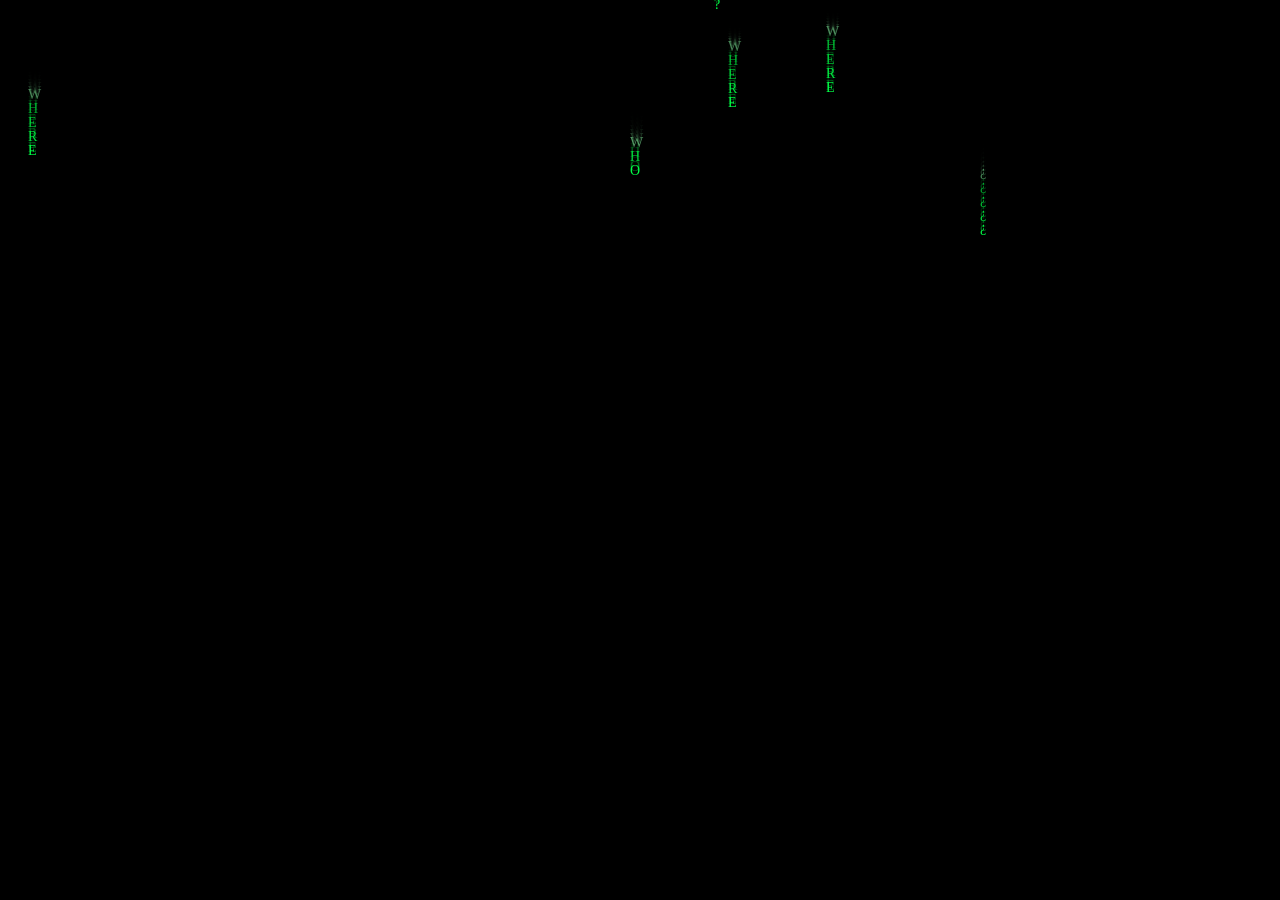
==== index.html @ 780e7a78 "test" ====
<!DOCTYPE html>
<html lang="en">
  <head>
    <meta charset="utf-8" />
    <meta name="viewport" content="width=device-width, initial-scale=1.0">

    <title>Sketch</title>

    <link rel="stylesheet" type="text/css" href="style.css">

    <script src="libraries/p5.min.js"></script>
    <script src="libraries/p5.sound.min.js"></script>
    <script src="libraries/quicksettings.js"></script>
    <script src="libraries/p5.gui.js"></script>
  </head>

  <body>
    <script src="sketch.js"></script>
  </body>
</html>
---- style.css ----
html, body {
  margin: 0;
  padding: 0;
}

canvas {
  display: block;
}
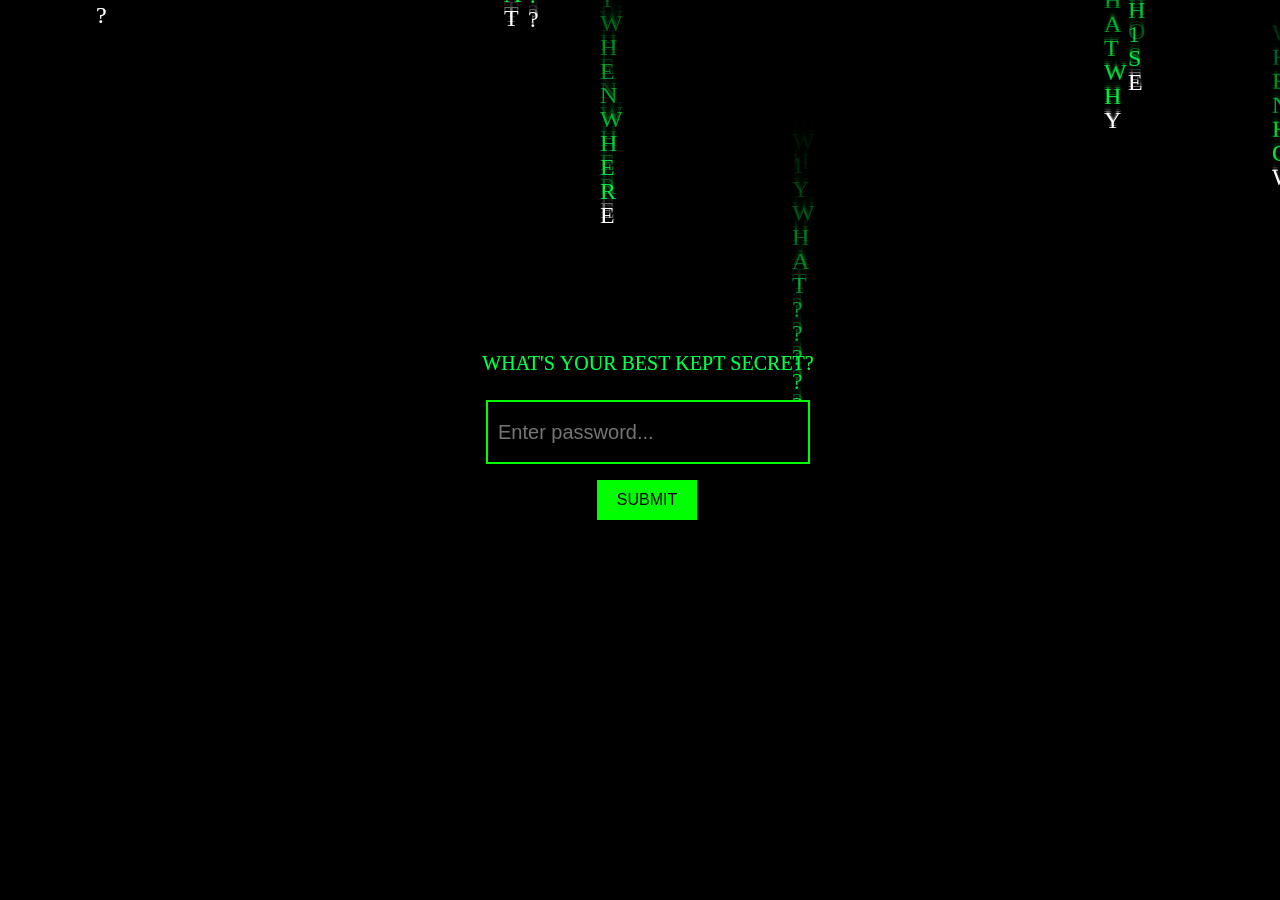
==== commit 0e58163e: "text realm moving text closer and eye" ====
--- a/index.html
+++ b/index.html
@@ -9,7 +9,6 @@
     <link rel="stylesheet" type="text/css" href="style.css">
 
     <script src="libraries/p5.min.js"></script>
-    <script src="libraries/p5.sound.min.js"></script>
     <script src="libraries/quicksettings.js"></script>
     <script src="libraries/p5.gui.js"></script>
   </head>
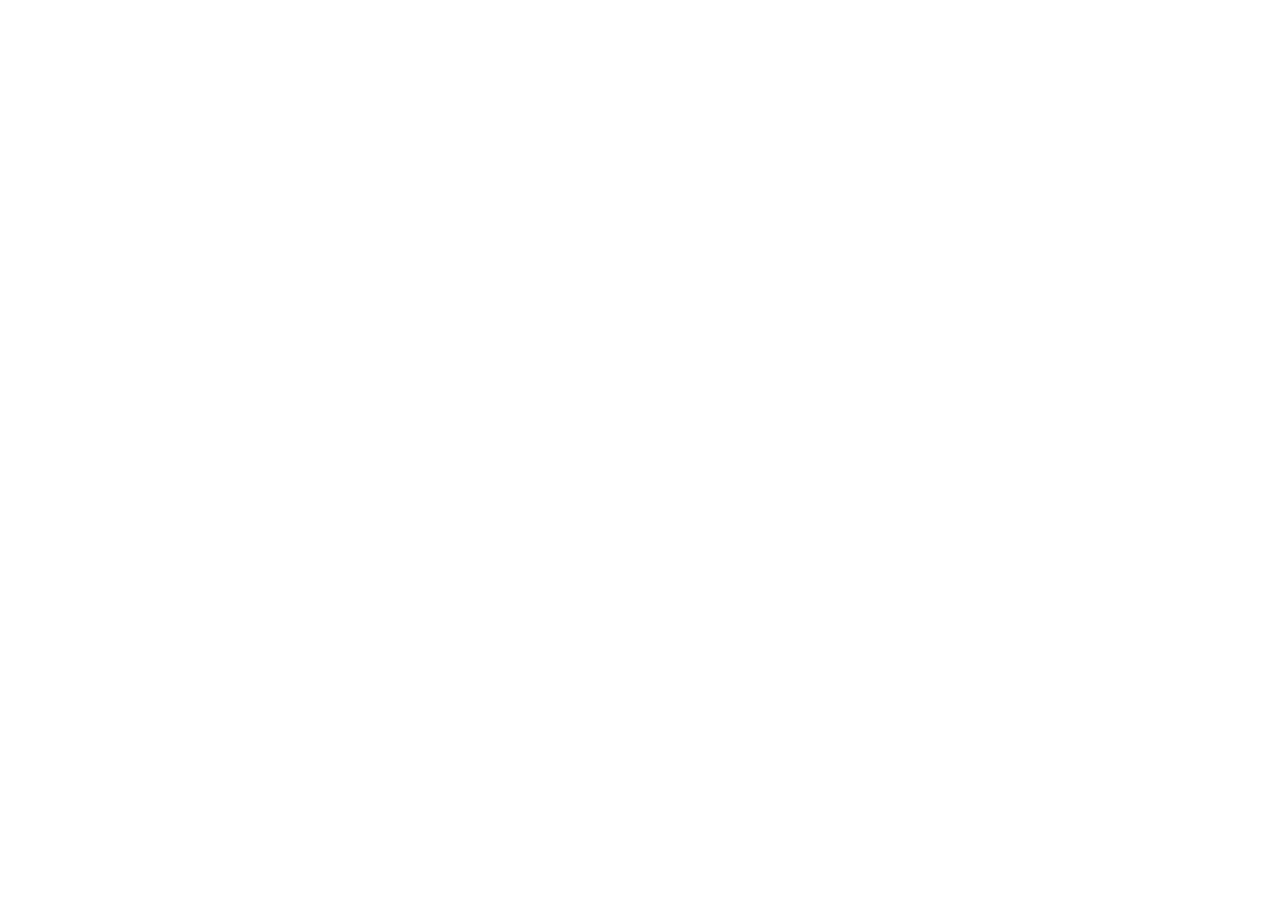
==== commit 0a5f7259: "renamed index files" ====
--- a/index.html
+++ b/index.html
@@ -1,19 +1,822 @@
 <!DOCTYPE html>
-<html lang="en">
-  <head>
-    <meta charset="utf-8" />
-    <meta name="viewport" content="width=device-width, initial-scale=1.0">
-
-    <title>Sketch</title>
-
-    <link rel="stylesheet" type="text/css" href="style.css">
-
-    <script src="libraries/p5.min.js"></script>
-    <script src="libraries/quicksettings.js"></script>
-    <script src="libraries/p5.gui.js"></script>
-  </head>
-
-  <body>
-    <script src="sketch.js"></script>
-  </body>
-</html>
+<html>
+<head>
+  <meta charset="utf-8">
+  <title>Figaroa - Scene 2: 3 Paths</title>
+  <meta name="description" content="VR Cyberspace Experience">
+  <script src="https://aframe.io/releases/1.4.0/aframe.min.js"></script>
+  <link rel="stylesheet" href="style-vr.css">
+</head>
+<body>
+
+  <a-scene background="color: #000000" scene-manager="currentScene: intro">
+
+    <!-- ============================================ -->
+    <!-- ASSETS -->
+    <!-- ============================================ -->
+    <a-assets>
+        <audio id="bg-music" src="assets/audio/cyber-background.mp3" preload="auto"></audio>
+      <a-asset-item id="cyber-eye" src="assets/cyber_eye.glb"></a-asset-item>
+    </a-assets>
+
+        <!-- Background Music -->
+        <a-entity id="background-music" 
+                sound="src: #bg-music; loop: true; volume: 0.3; autoplay: true"
+                position="0 0 0">
+        </a-entity>
+
+    <!-- ============================================ -->
+    <!-- CAMERA & PLAYER (shared across all scenes) -->
+    <!-- ============================================ -->
+    <a-entity id="player" position="0.0 -0.4 4.5">
+      <a-camera>
+        <a-cursor 
+          geometry="primitive: ring; radiusInner: 0.008; radiusOuter: 0.012"
+          material="color: #00FFFF; shader: flat"
+          scale="0.3 0.3 0.3"
+          raycaster="objects: .clickable; far: 6000; direction: 0 0 -1; interval: 50"
+          position="0 0 -0.1"
+          fuse="false">
+        </a-cursor>
+      </a-camera>
+      
+      <a-entity 
+        id="leftHand" 
+        hand-controls="hand: left; handModelStyle: lowPoly; color: #00FFFF"
+        position="-0.3 0 -0.5"
+        ribbon-trail="color: #00ffff; maxPoints: 60; fadeTime: 2000; width: 0.04"
+        ghost-silhouette="color: #00ffff; interval: 400">
+      </a-entity>
+
+      <a-entity 
+        id="rightHand" 
+        hand-controls="hand: right; handModelStyle: lowPoly; color: #00FFFF"
+        position="0.3 0 -0.5"
+        ribbon-trail="color: #ff00ff; maxPoints: 60; fadeTime: 2000; width: 0.04"
+        ghost-silhouette="color: #ff00ff; interval: 400">
+      </a-entity>
+    </a-entity>
+
+    <!-- ============================================ -->
+    <!-- INTRO SCENE - Portal Selection -->
+    <!-- ============================================ -->
+    <a-entity id="intro-scene">
+      
+      <!-- LIGHTING -->
+      <a-entity light="type: ambient; color: #222; intensity: 0.4"></a-entity>
+      <a-entity light="type: point; color: #FF0000; intensity: 2; distance: 20" position="-4 2 -10"></a-entity>
+      <a-entity light="type: point; color: #00FF00; intensity: 2; distance: 20" position="0 2 -10"></a-entity>
+      <a-entity light="type: point; color: #0000FF; intensity: 2; distance: 20" position="4 2 -10"></a-entity>
+
+      <!-- LEFT PATHWAY - TEXT (NEON RED) -->
+      <a-entity id="pathwayText" class="pathway" position="-3.5 0 0">
+        
+        <a-entity id="circlesLeft" position="0 1.6 -8">
+          <a-ring position="0 0 0" radius-inner="1.5" radius-outer="1.6" color="#FF0000" opacity="0.3" material="shader: flat"></a-ring>
+          <a-ring position="0 0 -3" radius-inner="1.5" radius-outer="1.6" color="#FF0000" opacity="0.2" material="shader: flat"></a-ring>
+          <a-ring position="0 0 -6" radius-inner="1.5" radius-outer="1.6" color="#FF0000" opacity="0.15" material="shader: flat"></a-ring>
+          <a-ring position="0 0 -9" radius-inner="1.5" radius-outer="1.6" color="#FF0000" opacity="0.1" material="shader: flat"></a-ring>
+        </a-entity>
+        
+        <a-box position="-0.6 0.01 -10" width="0.03" height="0.03" depth="20" material="color: #880000; shader: flat"></a-box>
+        <a-box position="-0.3 0.01 -10" width="0.03" height="0.03" depth="20" material="color: #CC0000; shader: flat"></a-box>
+        <a-box position="0 0.01 -10" width="0.03" height="0.03" depth="20" material="color: #FF0000; shader: flat"></a-box>
+        <a-box position="0.3 0.01 -10" width="0.03" height="0.03" depth="20" material="color: #CC0000; shader: flat"></a-box>
+        <a-box position="0.6 0.01 -10" width="0.03" height="0.03" depth="20" material="color: #880000; shader: flat"></a-box>
+        
+        <a-entity id="gridMarkersR">
+          <a-sphere position="0 0.05 -5" radius="0.05" color="#FF0000" opacity="0.6"></a-sphere>
+          <a-sphere position="0 0.05 -10" radius="0.05" color="#FF0000" opacity="0.6"></a-sphere>
+          <a-sphere position="0 0.05 -15" radius="0.05" color="#FF0000" opacity="0.6"></a-sphere>
+        </a-entity>
+        
+        <a-text 
+          value="TEXT" 
+          position="0 1.5 0" 
+          align="center" 
+          color="#FF0000" 
+          width="4" 
+          shader="flat"
+          animation="property: position; to: 0 1.8 0; dir: alternate; loop: true; dur: 2000; easing: easeInOutSine">
+        </a-text>
+        
+        <a-entity position="0 0.8 -0.3" portal-button="target: text">
+          <a-box 
+            width="2" 
+            height="0.6" 
+            depth="0.1" 
+            class="clickable"
+            material="color: #000000; opacity: 0.5; transparent: true; side: double">
+          </a-box>
+          <a-text 
+            value="[ ENTER ]" 
+            align="center" 
+            position="0 0 0.06"
+            color="#FF0000" 
+            width="3" 
+            shader="flat"
+            animation="property: opacity; from: 0.5; to: 1; dir: alternate; loop: true; dur: 1000">
+          </a-text>
+        </a-entity>
+
+      </a-entity>
+
+      <!-- CENTER PATHWAY - AUDIO (NEON GREEN) -->
+      <a-entity id="pathwayAudio" class="pathway" position="0 0 0">
+        
+        <a-entity id="circlesCenter" position="0 1.6 -8">
+          <a-ring position="0 0 0" radius-inner="1.5" radius-outer="1.6" color="#00FF00" opacity="0.3" material="shader: flat"></a-ring>
+          <a-ring position="0 0 -3" radius-inner="1.5" radius-outer="1.6" color="#00FF00" opacity="0.2" material="shader: flat"></a-ring>
+          <a-ring position="0 0 -6" radius-inner="1.5" radius-outer="1.6" color="#00FF00" opacity="0.15" material="shader: flat"></a-ring>
+          <a-ring position="0 0 -9" radius-inner="1.5" radius-outer="1.6" color="#00FF00" opacity="0.1" material="shader: flat"></a-ring>
+        </a-entity>
+        
+        <a-box position="-0.6 0.01 -10" width="0.03" height="0.03" depth="20" material="color: #008800; shader: flat"></a-box>
+        <a-box position="-0.3 0.01 -10" width="0.03" height="0.03" depth="20" material="color: #00CC00; shader: flat"></a-box>
+        <a-box position="0 0.01 -10" width="0.03" height="0.03" depth="20" material="color: #00FF00; shader: flat"></a-box>
+        <a-box position="0.3 0.01 -10" width="0.03" height="0.03" depth="20" material="color: #00CC00; shader: flat"></a-box>
+        <a-box position="0.6 0.01 -10" width="0.03" height="0.03" depth="20" material="color: #008800; shader: flat"></a-box>
+        
+        <a-entity id="gridMarkersG">
+          <a-sphere position="0 0.05 -5" radius="0.05" color="#00FF00" opacity="0.6"></a-sphere>
+          <a-sphere position="0 0.05 -10" radius="0.05" color="#00FF00" opacity="0.6"></a-sphere>
+          <a-sphere position="0 0.05 -15" radius="0.05" color="#00FF00" opacity="0.6"></a-sphere>
+        </a-entity>
+        
+        <a-text 
+          value="AUDIO" 
+          position="0 1.5 0" 
+          align="center" 
+          color="#00FF00" 
+          width="4" 
+          shader="flat"
+          animation="property: position; to: 0 1.8 0; dir: alternate; loop: true; dur: 2000; easing: easeInOutSine; delay: 500">
+        </a-text>
+        
+        <a-entity position="0 0.8 -0.3" portal-button="target: audio">
+          <a-box 
+            width="2" 
+            height="0.6" 
+            depth="0.1" 
+            class="clickable"
+            material="color: #000000; opacity: 0.5; transparent: true; side: double">
+          </a-box>
+          <a-text 
+            value="[ ENTER ]" 
+            align="center" 
+            position="0 0 0.06"
+            color="#00FF00" 
+            width="3" 
+            shader="flat"
+            animation="property: opacity; from: 0.5; to: 1; dir: alternate; loop: true; dur: 1000">
+          </a-text>
+        </a-entity>
+
+      </a-entity>
+
+      <!-- RIGHT PATHWAY - MOVEMENT (NEON BLUE) -->
+      <a-entity id="pathwayMovement" class="pathway" position="3.5 0 0">
+        
+        <a-entity id="circlesRight" position="0 1.6 -8">
+          <a-ring position="0 0 0" radius-inner="1.5" radius-outer="1.6" color="#0000FF" opacity="0.3" material="shader: flat"></a-ring>
+          <a-ring position="0 0 -3" radius-inner="1.5" radius-outer="1.6" color="#0000FF" opacity="0.2" material="shader: flat"></a-ring>
+          <a-ring position="0 0 -6" radius-inner="1.5" radius-outer="1.6" color="#0000FF" opacity="0.15" material="shader: flat"></a-ring>
+          <a-ring position="0 0 -9" radius-inner="1.5" radius-outer="1.6" color="#0000FF" opacity="0.1" material="shader: flat"></a-ring>
+        </a-entity>
+        
+        <a-box position="-0.6 0.01 -10" width="0.03" height="0.03" depth="20" material="color: #000088; shader: flat"></a-box>
+        <a-box position="-0.3 0.01 -10" width="0.03" height="0.03" depth="20" material="color: #0000CC; shader: flat"></a-box>
+        <a-box position="0 0.01 -10" width="0.03" height="0.03" depth="20" material="color: #0000FF; shader: flat"></a-box>
+        <a-box position="0.3 0.01 -10" width="0.03" height="0.03" depth="20" material="color: #0000CC; shader: flat"></a-box>
+        <a-box position="0.6 0.01 -10" width="0.03" height="0.03" depth="20" material="color: #000088; shader: flat"></a-box>
+        
+        <a-entity id="gridMarkersB">
+          <a-sphere position="0 0.05 -5" radius="0.05" color="#0000FF" opacity="0.6"></a-sphere>
+          <a-sphere position="0 0.05 -10" radius="0.05" color="#0000FF" opacity="0.6"></a-sphere>
+          <a-sphere position="0 0.05 -15" radius="0.05" color="#0000FF" opacity="0.6"></a-sphere>
+        </a-entity>
+        
+        <a-text 
+          value="MOVEMENT" 
+          position="0 1.5 0" 
+          align="center" 
+          color="#0000FF" 
+          width="4" 
+          shader="flat"
+          animation="property: position; to: 0 1.8 0; dir: alternate; loop: true; dur: 2000; easing: easeInOutSine; delay: 1000">
+        </a-text>
+        
+        <a-entity position="0 0.8 -0.3" portal-button="target: movement">
+          <a-box 
+            width="2" 
+            height="0.6" 
+            depth="0.1" 
+            class="clickable"
+            material="color: #000000; opacity: 0.5; transparent: true; side: double">
+          </a-box>
+          <a-text 
+            value="[ ENTER ]" 
+            align="center" 
+            position="0 0 0.06"
+            color="#0000FF" 
+            width="3" 
+            shader="flat"
+            animation="property: opacity; from: 0.5; to: 1; dir: alternate; loop: true; dur: 1000">
+          </a-text>
+        </a-entity>
+
+      </a-entity>
+
+      <!-- ENVIRONMENT -->
+      <a-plane position="0 0 0" rotation="-90 0 0" width="100" height="100" color="#000000" material="shader: flat"></a-plane>
+      <a-sky color="#000000"></a-sky>
+      
+    </a-entity>
+    <!-- END INTRO SCENE -->
+
+
+    <!-- ============================================ -->
+    <!-- TEXT SCENE -->
+    <!-- ============================================ -->
+    <a-entity id="text-scene" visible="false">
+    
+      <!-- Dark Sky -->
+      <a-sky color="#000000"></a-sky>
+      
+      <!-- Red Grid Floor -->
+      <a-entity 
+        grid-floor="size: 100; divisions: 100; colorGrid: #ff0000; colorCenterLine: #ff3333" 
+        position="0 0 0">
+      </a-entity>
+      
+      <!-- Lighting -->
+      <a-light type="ambient" intensity="0.3" color="#220000"></a-light>
+      <a-light type="point" position="0 5 0" intensity="0.5" color="#ff0000" distance="50"></a-light>
+      
+      <!-- Floating Cyber Eye in Center -->
+      <a-entity 
+        gltf-model="#cyber-eye"
+        position="0 8 0"
+        scale="3 3 3"
+        animation="property: rotation; to: 0 360 0; loop: true; dur: 10000; easing: linear"
+        animation__float="property: position; to: 0 7 0; dir: alternate; loop: true; dur: 3000; easing: easeInOutSine">
+        <a-light type="point" color="#ff0000" intensity="2" distance="30"></a-light>
+      </a-entity>
+
+      <!-- EXIT Button -->
+      <a-entity id="exit-button" position="0 2 0" portal-button="target: intro">
+        <a-box 
+          width="2" 
+          height="0.6" 
+          depth="0.2" 
+          class="clickable"
+          material="color: #ff0000; shader: flat">
+        </a-box>
+        <a-box 
+          width="2.1" 
+          height="0.7" 
+          depth="0.15" 
+          position="0 0 -0.05"
+          material="color: #ff0000; shader: flat; opacity: 0.4">
+        </a-box>
+        <a-text 
+          value="EXIT" 
+          align="center" 
+          position="0 0 0.12" 
+          color="#000000"
+          width="5">
+        </a-text>
+      </a-entity>
+
+      <!-- Environment Title -->
+      <a-text 
+        value="TEXT REALM" 
+        align="center" 
+        position="0 12 0" 
+        color="#ff0000" 
+        width="20"
+        opacity="0.8">
+      </a-text>
+      
+      <!-- CORNER 1: TECHNOLOGICAL FEAR (Front-Left) -->
+      <a-entity id="corner1" position="-12 0 -12" rotation="0 45 0">
+        <a-plane 
+          width="8" 
+          height="5" 
+          position="0 4 0"
+          color="#000000"
+          opacity="0.7">
+          <a-plane 
+            width="8.2" 
+            height="5.2" 
+            position="0 0 -0.01"
+            material="color: #ff0000; shader: flat; opacity: 0.4">
+          </a-plane>
+        </a-plane>
+        
+        <a-text 
+          value="What scares you the most about technology?" 
+          align="center" 
+          position="0 4 0.1" 
+          color="#ff0000" 
+          width="6"
+          line-height="50"
+          wrap-count="20">
+        </a-text>
+        
+        <a-entity 
+          position="0 1.2 0"
+          question-responder="questionId: fear; questionText: What scares you the most about technology?">
+          <a-box 
+            color="#ff0000" 
+            depth="0.2" 
+            height="0.8" 
+            width="3"
+            class="clickable"
+            material="shader: flat">
+          </a-box>
+          <a-text 
+            value="RESPOND" 
+            align="center" 
+            position="0 0 0.11" 
+            color="#000000" 
+            width="6">
+          </a-text>
+        </a-entity>
+        
+        <a-entity id="responses-fear" position="0 2 5"></a-entity>
+      </a-entity>
+      
+      <!-- CORNER 2: DATA IMAGINATION (Front-Right) -->
+      <a-entity id="corner2" position="12 0 -12" rotation="0 -45 0">
+        <a-plane 
+          width="8" 
+          height="5" 
+          position="0 4 0"
+          color="#000000"
+          opacity="0.7">
+          <a-plane 
+            width="8.2" 
+            height="5.2" 
+            position="0 0 -0.01"
+            material="color: #ff0000; shader: flat; opacity: 0.4">
+          </a-plane>
+        </a-plane>
+        
+        <a-text 
+          value="What is data to you?" 
+          align="center" 
+          position="0 4 0.1" 
+          color="#ff0000" 
+          width="6"
+          line-height="50"
+          wrap-count="20">
+        </a-text>
+        
+        <a-entity 
+          position="0 1.2 0"
+          question-responder="questionId: data; questionText: How do you define data?">
+          <a-box 
+            color="#ff0000" 
+            depth="0.2" 
+            height="0.8" 
+            width="3"
+            class="clickable"
+            material="shader: flat">
+          </a-box>
+          <a-text 
+            value="RESPOND" 
+            align="center" 
+            position="0 0 0.11" 
+            color="#000000" 
+            width="6">
+          </a-text>
+        </a-entity>
+        
+        <a-entity id="responses-data" position="0 2 5"></a-entity>
+      </a-entity>
+      
+      <!-- CORNER 3: DISASSOCIATION (Back-Left) -->
+      <a-entity id="corner3" position="-12 0 12" rotation="0 135 0">
+        <a-plane 
+          width="8" 
+          height="5" 
+          position="0 4 0"
+          color="#000000"
+          opacity="0.7">
+          <a-plane 
+            width="8.2" 
+            height="5.2" 
+            position="0 0 -0.01"
+            material="color: #ff0000; shader: flat; opacity: 0.4">
+          </a-plane>
+        </a-plane>
+        
+        <a-text 
+          value="What technology makes you disassociate from the present?" 
+          align="center" 
+          position="0 4 0.1" 
+          color="#ff0000" 
+          width="6"
+          line-height="50"
+          wrap-count="20">
+        </a-text>
+
+        <a-entity 
+          position="0 1.2 0" 
+          question-responder="questionId: disassociate; questionText: What technology makes you disassociate from the present the most?">
+          <a-box 
+            color="#ff0000" 
+            depth="0.2" 
+            height="0.8" 
+            width="3"
+            class="clickable"  
+            material="shader: flat">
+          </a-box>
+          <a-text 
+            value="RESPOND" 
+            align="center" 
+            position="0 0 0.11" 
+            color="#000000" 
+            width="6">
+          </a-text>
+        </a-entity>
+        
+        <a-entity id="responses-disassociate" position="0 2 5"></a-entity>
+      </a-entity>
+      
+      <!-- CORNER 4: QUOTES (Back-Right) -->
+      <a-entity id="corner4" position="12 0 12" rotation="0 -135 0">
+        <a-entity text-quiz></a-entity>
+      </a-entity>
+
+    </a-entity>
+    <!-- END TEXT SCENE -->
+
+
+    <!-- ============================================ -->
+    <!-- AUDIO SCENE -->
+    <!-- ============================================ -->
+    <a-entity id="audio-scene" visible="false">
+      
+      <a-sky color="#000000"></a-sky>
+      
+      <a-entity grid-floor="size: 50; divisions: 50; colorGrid: #00ff00"></a-entity>
+      
+      <!-- Lighting -->
+      <a-light type="ambient" intensity="0.3" color="#002200"></a-light>
+      <a-light type="point" position="0 10 0" intensity="1" color="#00ff00" distance="50"></a-light>
+      
+      <!-- Floating Cyber Eye in Center -->
+      <a-entity 
+        gltf-model="#cyber-eye"
+        position="0 8 0"
+        scale="3 3 3"
+        animation="property: rotation; to: 0 360 0; loop: true; dur: 10000; easing: linear"
+        animation__float="property: position; to: 0 4 0; dir: alternate; loop: true; dur: 3000; easing: easeInOutSine">
+        <a-light type="point" color="#00ff00" intensity="2" distance="30"></a-light>
+      </a-entity>
+      
+      <!-- Environment Title (above eye) -->
+      <a-text 
+        value="AUDIO REALM" 
+        align="center" 
+        position="0 12 0" 
+        color="#00ff00" 
+        width="20"
+        opacity="0.8">
+      </a-text>
+      
+      
+      <!-- Voice-reactive spheres -->
+      <a-entity audio-spheres="sensitivity: 35; maxSpheres: 15"></a-entity>
+      
+      <!-- Music spheres -->
+      <a-entity music-spheres="count: 8; radius: 15; audioFiles: audio/cyber.mp3, audio/augmentation.mp3"></a-entity>
+      
+      <!-- Back Button -->
+      <a-entity portal-button="target: intro" position="0 1.5 5">
+        <a-box 
+          color="#00ff00" 
+          depth="0.2" 
+          height="1" 
+          width="3" 
+          class="clickable"
+          material="shader: flat">
+        </a-box>
+        <a-text 
+          value="EXIT" 
+          align="center" 
+          position="0 0 0.11" 
+          color="#000000" 
+          width="6">
+        </a-text>
+      </a-entity>
+
+    </a-entity>
+    <!-- END AUDIO SCENE -->
+
+
+    <!-- ============================================ -->
+    <!-- MOVEMENT SCENE -->
+    <!-- ============================================ -->
+    <a-entity id="movement-scene" visible="false">
+
+      <!-- Dark Blue Sky -->
+      <a-sky color="#000015"></a-sky>
+      
+      <!-- Blue Grid Floor -->
+      <a-entity 
+        grid-floor="size: 100; divisions: 100; colorGrid: #0044ff; colorCenterLine: #00ffff" 
+        position="0 0 0">
+      </a-entity>
+      
+      <!-- Lighting -->
+      <a-light type="ambient" intensity="0.4" color="#002244"></a-light>
+      <a-light type="point" position="0 10 0" intensity="1.5" color="#00ffff" distance="50"></a-light>
+      <a-light type="point" position="-10 5 -10" intensity="1" color="#0066ff" distance="30"></a-light>
+      <a-light type="point" position="10 5 -10" intensity="0.8" color="#ff00ff" distance="30"></a-light>
+      <a-light type="point" position="0 3 -10" intensity="1" color="#ffffff" distance="20"></a-light>
+        
+      
+      <!-- Floating Cyber Eye in Center -->
+      <a-entity 
+        gltf-model="#cyber-eye"
+        position="0 8 0"
+        scale="3 3 3"
+        animation="property: rotation; to: 0 360 0; loop: true; dur: 10000; easing: linear"
+        animation__float="property: position; to: 0 4 0; dir: alternate; loop: true; dur: 3000; easing: easeInOutSine">
+        <a-light type="point" color="#0000ff" intensity="2" distance="30"></a-light>
+      </a-entity>
+
+
+      <!-- Environment Title -->
+      <a-text 
+        value="IMAGE REALM" 
+        align="center" 
+        position="0 12 0" 
+        color="#00ffff" 
+        width="20"
+        opacity="0.8">
+      </a-text>
+      
+      <!-- DECORATIVE DATA STREAMS -->
+      <a-entity id="data-streams-blue">
+        <a-cylinder position="-8 5 -12" radius="0.03" height="10" material="color: #00ffff; shader: flat" opacity="0.6"></a-cylinder>
+        <a-cylinder position="-5 7 -18" radius="0.03" height="14" material="color: #0066ff; shader: flat" opacity="0.5"></a-cylinder>
+        <a-cylinder position="6 4 -15" radius="0.03" height="8" material="color: #00ffff; shader: flat" opacity="0.7"></a-cylinder>
+        <a-cylinder position="10 6 -20" radius="0.03" height="12" material="color: #0088ff; shader: flat" opacity="0.5"></a-cylinder>
+        <a-cylinder position="-12 5 -8" radius="0.03" height="10" material="color: #00ffff; shader: flat" opacity="0.6"></a-cylinder>
+        <a-cylinder position="8 8 -10" radius="0.03" height="16" material="color: #0044ff; shader: flat" opacity="0.5"></a-cylinder>
+      </a-entity>
+      
+      <!-- IMAGE GUESSING GAME AREA -->
+      <a-entity id="image-game-area" position="0 0 -10" image-guesser>
+        
+        <!-- Main Image Display Frame -->
+        <a-entity id="image-display" position="0 4 0">
+          
+          <!-- Outer glow frame -->
+          <a-box 
+            position="0 0 -0.1"
+            width="5.5" 
+            height="4.2" 
+            depth="0.05"
+            material="color: #0066ff; shader: flat; opacity: 0.6">
+          </a-box>
+          
+          <!-- Inner dark frame -->
+          <a-box 
+            position="0 0 -0.05"
+            width="5.2" 
+            height="3.9" 
+            depth="0.1"
+            material="color: #000033">
+          </a-box>
+          
+          <!-- Current image placeholder -->
+          <a-plane 
+            id="current-game-image"
+            width="5" 
+            height="3.7"
+            position="0 0 0.01"
+            material="shader: flat; color: #ffffff">
+          </a-plane>
+          
+          <!-- Loading text / Start prompt -->
+          <a-text
+            id="loading-text"
+            value="Click START to begin!"
+            align="center"
+            position="0 0 0.02"
+            color="#00ffff"
+            width="6">
+          </a-text>
+          
+          <!-- Question prompt -->
+          <a-text
+            id="game-question"
+            value="Can you tell REAL from AI?"
+            align="center"
+            position="0 2.5 0"
+            color="#00ffff"
+            width="10">
+          </a-text>
+          
+          <!-- Round counter -->
+          <a-text
+            id="round-counter"
+            value="5 rounds"
+            align="center"
+            position="0 -2.5 0"
+            color="#0088ff"
+            width="5">
+          </a-text>
+          
+        </a-entity>
+        
+        <!-- Answer Buttons -->
+        <a-entity id="answer-buttons" position="0 1.2 3">
+          
+          <!-- REAL Button (Left) - Hidden until game starts -->
+          <a-entity 
+            id="btn-real"
+            position="-2.5 0 0"
+            visible="false">
+            
+            <a-box 
+              width="2.2" 
+              height="1" 
+              depth="0.15"
+              position="0 0 -0.05"
+              material="color: #00ff00; shader: flat; opacity: 0.3">
+            </a-box>
+            
+            <a-box 
+              class="clickable"
+              width="2" 
+              height="0.8" 
+              depth="0.2"
+              material="color: #004400"
+              game-answer-button="answer: real">
+            </a-box>
+            
+            <a-text 
+              value="REAL" 
+              align="center" 
+              position="0 0 0.11"
+              color="#00ff00"
+              width="5">
+            </a-text>
+          </a-entity>
+          
+          <!-- AI Button (Right) - Hidden until game starts -->
+          <a-entity 
+            id="btn-ai"
+            position="2.5 0 0"
+            visible="false">
+            
+            <a-box 
+              width="2.2" 
+              height="1" 
+              depth="0.15"
+              position="0 0 -0.05"
+              material="color: #ff00ff; shader: flat; opacity: 0.3">
+            </a-box>
+            
+            <a-box 
+              class="clickable"
+              width="2" 
+              height="0.8" 
+              depth="0.2"
+              material="color: #440044"
+              game-answer-button="answer: ai">
+            </a-box>
+            
+            <a-text 
+              value="AI" 
+              align="center" 
+              position="0 0 0.11"
+              color="#ff00ff"
+              width="5">
+            </a-text>
+          </a-entity>
+          
+          <!-- START Button (shown initially) -->
+          <a-entity 
+            id="btn-start"
+            position="0 0 0"
+            visible="true">
+            
+            <a-box 
+              width="3"
+              height="1.2"
+              depth="0.15"
+              position="0 0 -0.05"
+              material="color: #00ffff; shader: flat; opacity: 0.4">
+            </a-box>
+            
+            <a-box 
+              id="start-clickable"
+              class="clickable"
+              width="2.8"
+              height="1"
+              depth="0.2"
+              material="color: #006666"
+              start-game-button>
+            </a-box>
+            
+            <a-text 
+              value="START"
+              align="center"
+              position="0 0 0.11"
+              color="#00ffff"
+              width="8">
+            </a-text>
+          </a-entity>
+          
+        </a-entity>
+        
+        <!-- Feedback Display -->
+        <a-entity id="game-feedback" position="0 5.5 0" visible="false">
+          <a-text
+            id="feedback-text"
+            value=""
+            align="center"
+            color="#ffffff"
+            width="12">
+          </a-text>
+        </a-entity>
+        
+        <!-- Score Display (hidden initially) -->
+        <a-entity id="score-display" position="0 7.5 0">
+          <a-text
+            id="score-text"
+            value=""
+            align="center"
+            color="#00ffff"
+            width="8">
+          </a-text>
+        </a-entity>
+        
+      </a-entity>
+      
+      <!-- EXIT BUTTON -->
+      <a-entity id="movement-exit" position="0 1.5 8">
+        <a-box 
+          width="3.2" 
+          height="1.1" 
+          depth="0.15"
+          position="0 0 -0.05"
+          material="color: #0066ff; shader: flat; opacity: 0.4">
+        </a-box>
+        
+        <a-box 
+          width="3" 
+          height="0.9" 
+          depth="0.2" 
+          class="clickable"
+          portal-button="target: intro"
+          material="color: #003366; shader: flat">
+        </a-box>
+        
+        <a-text 
+          value="EXIT" 
+          align="center" 
+          position="0 0 0.12" 
+          color="#00ffff"
+          width="6">
+        </a-text>
+      </a-entity>
+      
+    </a-entity>
+    <!-- END MOVEMENT SCENE -->
+
+  </a-scene>
+
+  <!-- JAVASCRIPT FILES -->
+  <script src="grid-floor.js"></script>
+  <script src="portal-button.js"></script>
+  <script src="vr-keyboard.js"></script>
+  <script src="question-responder.js"></script>
+  <script src="text-quiz.js"></script>
+  <script src="scene-manager.js"></script>
+  <script src="player.js"></script>
+  <script src="pathways.js"></script>
+  <script src="audio-spheres.js"></script>
+  <script src="music-spheres.js"></script>
+  <script src="movement-trail.js"></script>
+  <script src="image-guesser.js"></script>
+
+  <script>
+    setTimeout(() => {
+      const scene = document.querySelector('a-scene');
+      console.log('=== SCENE DIAGNOSTICS ===');
+      console.log('Scene element:', scene);
+      console.log('Has scene-manager component?', scene.components['scene-manager']);
+      console.log('All components on scene:', Object.keys(scene.components));
+    }, 4000);
+  </script>
+
+</body>
+</html>
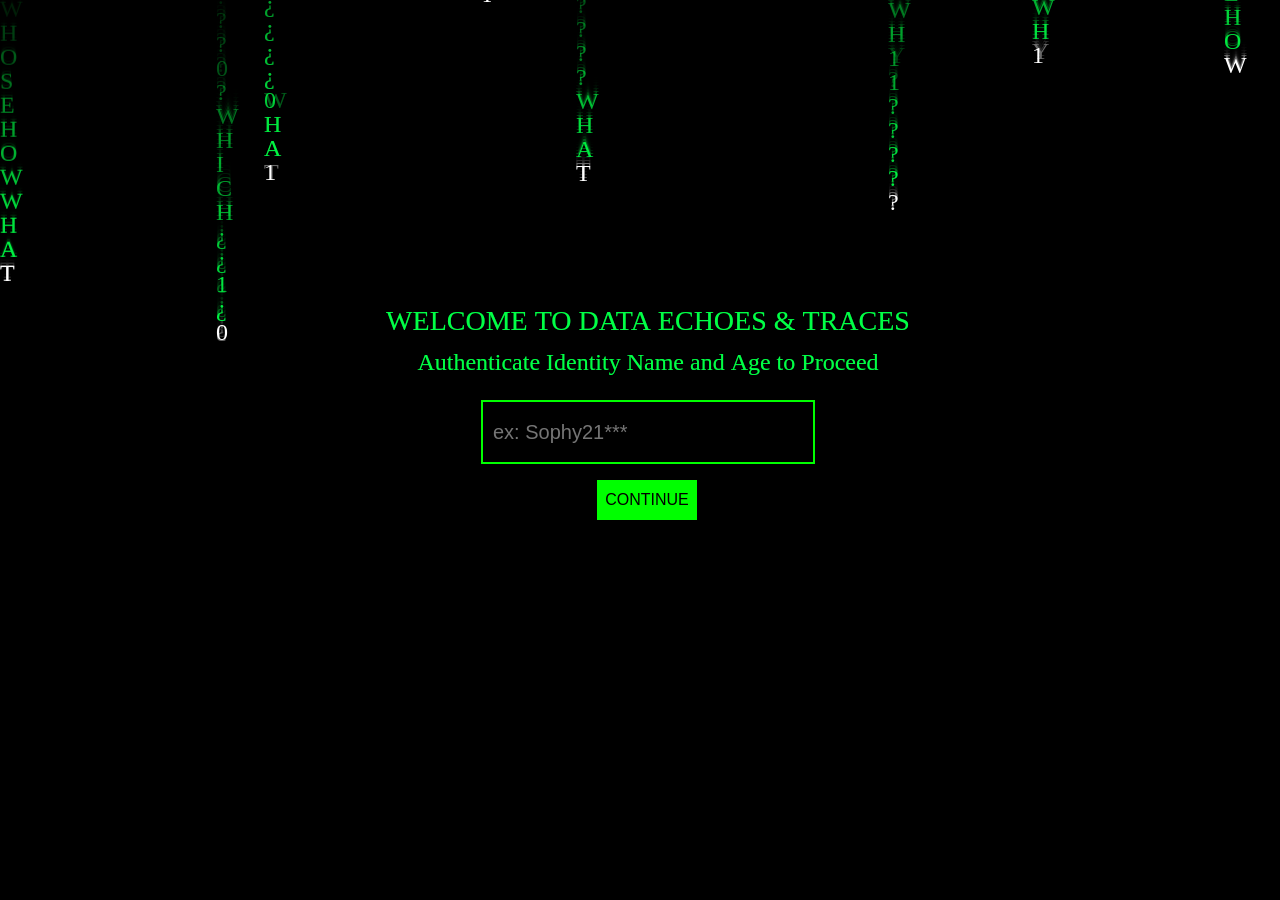
==== commit b584d44e: "first scene" ====
--- a/index.html
+++ b/index.html
@@ -1,822 +1,19 @@
 <!DOCTYPE html>
-<html>
-<head>
-  <meta charset="utf-8">
-  <title>Figaroa - Scene 2: 3 Paths</title>
-  <meta name="description" content="VR Cyberspace Experience">
-  <script src="https://aframe.io/releases/1.4.0/aframe.min.js"></script>
-  <link rel="stylesheet" href="style-vr.css">
-</head>
-<body>
+<html lang="en">
+  <head>
+    <meta charset="utf-8" />
+    <meta name="viewport" content="width=device-width, initial-scale=1.0">
 
-  <a-scene background="color: #000000" scene-manager="currentScene: intro">
+    <title>Sketch</title>
 
-    <!-- ============================================ -->
-    <!-- ASSETS -->
-    <!-- ============================================ -->
-    <a-assets>
-        <audio id="bg-music" src="assets/audio/cyber-background.mp3" preload="auto"></audio>
-      <a-asset-item id="cyber-eye" src="assets/cyber_eye.glb"></a-asset-item>
-    </a-assets>
+    <link rel="stylesheet" type="text/css" href="style.css">
 
-        <!-- Background Music -->
-        <a-entity id="background-music" 
-                sound="src: #bg-music; loop: true; volume: 0.3; autoplay: true"
-                position="0 0 0">
-        </a-entity>
+    <script src="libraries/p5.min.js"></script>
+    <script src="libraries/quicksettings.js"></script>
+    <script src="libraries/p5.gui.js"></script>
+  </head>
 
-    <!-- ============================================ -->
-    <!-- CAMERA & PLAYER (shared across all scenes) -->
-    <!-- ============================================ -->
-    <a-entity id="player" position="0.0 -0.4 4.5">
-      <a-camera>
-        <a-cursor 
-          geometry="primitive: ring; radiusInner: 0.008; radiusOuter: 0.012"
-          material="color: #00FFFF; shader: flat"
-          scale="0.3 0.3 0.3"
-          raycaster="objects: .clickable; far: 6000; direction: 0 0 -1; interval: 50"
-          position="0 0 -0.1"
-          fuse="false">
-        </a-cursor>
-      </a-camera>
-      
-      <a-entity 
-        id="leftHand" 
-        hand-controls="hand: left; handModelStyle: lowPoly; color: #00FFFF"
-        position="-0.3 0 -0.5"
-        ribbon-trail="color: #00ffff; maxPoints: 60; fadeTime: 2000; width: 0.04"
-        ghost-silhouette="color: #00ffff; interval: 400">
-      </a-entity>
-
-      <a-entity 
-        id="rightHand" 
-        hand-controls="hand: right; handModelStyle: lowPoly; color: #00FFFF"
-        position="0.3 0 -0.5"
-        ribbon-trail="color: #ff00ff; maxPoints: 60; fadeTime: 2000; width: 0.04"
-        ghost-silhouette="color: #ff00ff; interval: 400">
-      </a-entity>
-    </a-entity>
-
-    <!-- ============================================ -->
-    <!-- INTRO SCENE - Portal Selection -->
-    <!-- ============================================ -->
-    <a-entity id="intro-scene">
-      
-      <!-- LIGHTING -->
-      <a-entity light="type: ambient; color: #222; intensity: 0.4"></a-entity>
-      <a-entity light="type: point; color: #FF0000; intensity: 2; distance: 20" position="-4 2 -10"></a-entity>
-      <a-entity light="type: point; color: #00FF00; intensity: 2; distance: 20" position="0 2 -10"></a-entity>
-      <a-entity light="type: point; color: #0000FF; intensity: 2; distance: 20" position="4 2 -10"></a-entity>
-
-      <!-- LEFT PATHWAY - TEXT (NEON RED) -->
-      <a-entity id="pathwayText" class="pathway" position="-3.5 0 0">
-        
-        <a-entity id="circlesLeft" position="0 1.6 -8">
-          <a-ring position="0 0 0" radius-inner="1.5" radius-outer="1.6" color="#FF0000" opacity="0.3" material="shader: flat"></a-ring>
-          <a-ring position="0 0 -3" radius-inner="1.5" radius-outer="1.6" color="#FF0000" opacity="0.2" material="shader: flat"></a-ring>
-          <a-ring position="0 0 -6" radius-inner="1.5" radius-outer="1.6" color="#FF0000" opacity="0.15" material="shader: flat"></a-ring>
-          <a-ring position="0 0 -9" radius-inner="1.5" radius-outer="1.6" color="#FF0000" opacity="0.1" material="shader: flat"></a-ring>
-        </a-entity>
-        
-        <a-box position="-0.6 0.01 -10" width="0.03" height="0.03" depth="20" material="color: #880000; shader: flat"></a-box>
-        <a-box position="-0.3 0.01 -10" width="0.03" height="0.03" depth="20" material="color: #CC0000; shader: flat"></a-box>
-        <a-box position="0 0.01 -10" width="0.03" height="0.03" depth="20" material="color: #FF0000; shader: flat"></a-box>
-        <a-box position="0.3 0.01 -10" width="0.03" height="0.03" depth="20" material="color: #CC0000; shader: flat"></a-box>
-        <a-box position="0.6 0.01 -10" width="0.03" height="0.03" depth="20" material="color: #880000; shader: flat"></a-box>
-        
-        <a-entity id="gridMarkersR">
-          <a-sphere position="0 0.05 -5" radius="0.05" color="#FF0000" opacity="0.6"></a-sphere>
-          <a-sphere position="0 0.05 -10" radius="0.05" color="#FF0000" opacity="0.6"></a-sphere>
-          <a-sphere position="0 0.05 -15" radius="0.05" color="#FF0000" opacity="0.6"></a-sphere>
-        </a-entity>
-        
-        <a-text 
-          value="TEXT" 
-          position="0 1.5 0" 
-          align="center" 
-          color="#FF0000" 
-          width="4" 
-          shader="flat"
-          animation="property: position; to: 0 1.8 0; dir: alternate; loop: true; dur: 2000; easing: easeInOutSine">
-        </a-text>
-        
-        <a-entity position="0 0.8 -0.3" portal-button="target: text">
-          <a-box 
-            width="2" 
-            height="0.6" 
-            depth="0.1" 
-            class="clickable"
-            material="color: #000000; opacity: 0.5; transparent: true; side: double">
-          </a-box>
-          <a-text 
-            value="[ ENTER ]" 
-            align="center" 
-            position="0 0 0.06"
-            color="#FF0000" 
-            width="3" 
-            shader="flat"
-            animation="property: opacity; from: 0.5; to: 1; dir: alternate; loop: true; dur: 1000">
-          </a-text>
-        </a-entity>
-
-      </a-entity>
-
-      <!-- CENTER PATHWAY - AUDIO (NEON GREEN) -->
-      <a-entity id="pathwayAudio" class="pathway" position="0 0 0">
-        
-        <a-entity id="circlesCenter" position="0 1.6 -8">
-          <a-ring position="0 0 0" radius-inner="1.5" radius-outer="1.6" color="#00FF00" opacity="0.3" material="shader: flat"></a-ring>
-          <a-ring position="0 0 -3" radius-inner="1.5" radius-outer="1.6" color="#00FF00" opacity="0.2" material="shader: flat"></a-ring>
-          <a-ring position="0 0 -6" radius-inner="1.5" radius-outer="1.6" color="#00FF00" opacity="0.15" material="shader: flat"></a-ring>
-          <a-ring position="0 0 -9" radius-inner="1.5" radius-outer="1.6" color="#00FF00" opacity="0.1" material="shader: flat"></a-ring>
-        </a-entity>
-        
-        <a-box position="-0.6 0.01 -10" width="0.03" height="0.03" depth="20" material="color: #008800; shader: flat"></a-box>
-        <a-box position="-0.3 0.01 -10" width="0.03" height="0.03" depth="20" material="color: #00CC00; shader: flat"></a-box>
-        <a-box position="0 0.01 -10" width="0.03" height="0.03" depth="20" material="color: #00FF00; shader: flat"></a-box>
-        <a-box position="0.3 0.01 -10" width="0.03" height="0.03" depth="20" material="color: #00CC00; shader: flat"></a-box>
-        <a-box position="0.6 0.01 -10" width="0.03" height="0.03" depth="20" material="color: #008800; shader: flat"></a-box>
-        
-        <a-entity id="gridMarkersG">
-          <a-sphere position="0 0.05 -5" radius="0.05" color="#00FF00" opacity="0.6"></a-sphere>
-          <a-sphere position="0 0.05 -10" radius="0.05" color="#00FF00" opacity="0.6"></a-sphere>
-          <a-sphere position="0 0.05 -15" radius="0.05" color="#00FF00" opacity="0.6"></a-sphere>
-        </a-entity>
-        
-        <a-text 
-          value="AUDIO" 
-          position="0 1.5 0" 
-          align="center" 
-          color="#00FF00" 
-          width="4" 
-          shader="flat"
-          animation="property: position; to: 0 1.8 0; dir: alternate; loop: true; dur: 2000; easing: easeInOutSine; delay: 500">
-        </a-text>
-        
-        <a-entity position="0 0.8 -0.3" portal-button="target: audio">
-          <a-box 
-            width="2" 
-            height="0.6" 
-            depth="0.1" 
-            class="clickable"
-            material="color: #000000; opacity: 0.5; transparent: true; side: double">
-          </a-box>
-          <a-text 
-            value="[ ENTER ]" 
-            align="center" 
-            position="0 0 0.06"
-            color="#00FF00" 
-            width="3" 
-            shader="flat"
-            animation="property: opacity; from: 0.5; to: 1; dir: alternate; loop: true; dur: 1000">
-          </a-text>
-        </a-entity>
-
-      </a-entity>
-
-      <!-- RIGHT PATHWAY - MOVEMENT (NEON BLUE) -->
-      <a-entity id="pathwayMovement" class="pathway" position="3.5 0 0">
-        
-        <a-entity id="circlesRight" position="0 1.6 -8">
-          <a-ring position="0 0 0" radius-inner="1.5" radius-outer="1.6" color="#0000FF" opacity="0.3" material="shader: flat"></a-ring>
-          <a-ring position="0 0 -3" radius-inner="1.5" radius-outer="1.6" color="#0000FF" opacity="0.2" material="shader: flat"></a-ring>
-          <a-ring position="0 0 -6" radius-inner="1.5" radius-outer="1.6" color="#0000FF" opacity="0.15" material="shader: flat"></a-ring>
-          <a-ring position="0 0 -9" radius-inner="1.5" radius-outer="1.6" color="#0000FF" opacity="0.1" material="shader: flat"></a-ring>
-        </a-entity>
-        
-        <a-box position="-0.6 0.01 -10" width="0.03" height="0.03" depth="20" material="color: #000088; shader: flat"></a-box>
-        <a-box position="-0.3 0.01 -10" width="0.03" height="0.03" depth="20" material="color: #0000CC; shader: flat"></a-box>
-        <a-box position="0 0.01 -10" width="0.03" height="0.03" depth="20" material="color: #0000FF; shader: flat"></a-box>
-        <a-box position="0.3 0.01 -10" width="0.03" height="0.03" depth="20" material="color: #0000CC; shader: flat"></a-box>
-        <a-box position="0.6 0.01 -10" width="0.03" height="0.03" depth="20" material="color: #000088; shader: flat"></a-box>
-        
-        <a-entity id="gridMarkersB">
-          <a-sphere position="0 0.05 -5" radius="0.05" color="#0000FF" opacity="0.6"></a-sphere>
-          <a-sphere position="0 0.05 -10" radius="0.05" color="#0000FF" opacity="0.6"></a-sphere>
-          <a-sphere position="0 0.05 -15" radius="0.05" color="#0000FF" opacity="0.6"></a-sphere>
-        </a-entity>
-        
-        <a-text 
-          value="MOVEMENT" 
-          position="0 1.5 0" 
-          align="center" 
-          color="#0000FF" 
-          width="4" 
-          shader="flat"
-          animation="property: position; to: 0 1.8 0; dir: alternate; loop: true; dur: 2000; easing: easeInOutSine; delay: 1000">
-        </a-text>
-        
-        <a-entity position="0 0.8 -0.3" portal-button="target: movement">
-          <a-box 
-            width="2" 
-            height="0.6" 
-            depth="0.1" 
-            class="clickable"
-            material="color: #000000; opacity: 0.5; transparent: true; side: double">
-          </a-box>
-          <a-text 
-            value="[ ENTER ]" 
-            align="center" 
-            position="0 0 0.06"
-            color="#0000FF" 
-            width="3" 
-            shader="flat"
-            animation="property: opacity; from: 0.5; to: 1; dir: alternate; loop: true; dur: 1000">
-          </a-text>
-        </a-entity>
-
-      </a-entity>
-
-      <!-- ENVIRONMENT -->
-      <a-plane position="0 0 0" rotation="-90 0 0" width="100" height="100" color="#000000" material="shader: flat"></a-plane>
-      <a-sky color="#000000"></a-sky>
-      
-    </a-entity>
-    <!-- END INTRO SCENE -->
-
-
-    <!-- ============================================ -->
-    <!-- TEXT SCENE -->
-    <!-- ============================================ -->
-    <a-entity id="text-scene" visible="false">
-    
-      <!-- Dark Sky -->
-      <a-sky color="#000000"></a-sky>
-      
-      <!-- Red Grid Floor -->
-      <a-entity 
-        grid-floor="size: 100; divisions: 100; colorGrid: #ff0000; colorCenterLine: #ff3333" 
-        position="0 0 0">
-      </a-entity>
-      
-      <!-- Lighting -->
-      <a-light type="ambient" intensity="0.3" color="#220000"></a-light>
-      <a-light type="point" position="0 5 0" intensity="0.5" color="#ff0000" distance="50"></a-light>
-      
-      <!-- Floating Cyber Eye in Center -->
-      <a-entity 
-        gltf-model="#cyber-eye"
-        position="0 8 0"
-        scale="3 3 3"
-        animation="property: rotation; to: 0 360 0; loop: true; dur: 10000; easing: linear"
-        animation__float="property: position; to: 0 7 0; dir: alternate; loop: true; dur: 3000; easing: easeInOutSine">
-        <a-light type="point" color="#ff0000" intensity="2" distance="30"></a-light>
-      </a-entity>
-
-      <!-- EXIT Button -->
-      <a-entity id="exit-button" position="0 2 0" portal-button="target: intro">
-        <a-box 
-          width="2" 
-          height="0.6" 
-          depth="0.2" 
-          class="clickable"
-          material="color: #ff0000; shader: flat">
-        </a-box>
-        <a-box 
-          width="2.1" 
-          height="0.7" 
-          depth="0.15" 
-          position="0 0 -0.05"
-          material="color: #ff0000; shader: flat; opacity: 0.4">
-        </a-box>
-        <a-text 
-          value="EXIT" 
-          align="center" 
-          position="0 0 0.12" 
-          color="#000000"
-          width="5">
-        </a-text>
-      </a-entity>
-
-      <!-- Environment Title -->
-      <a-text 
-        value="TEXT REALM" 
-        align="center" 
-        position="0 12 0" 
-        color="#ff0000" 
-        width="20"
-        opacity="0.8">
-      </a-text>
-      
-      <!-- CORNER 1: TECHNOLOGICAL FEAR (Front-Left) -->
-      <a-entity id="corner1" position="-12 0 -12" rotation="0 45 0">
-        <a-plane 
-          width="8" 
-          height="5" 
-          position="0 4 0"
-          color="#000000"
-          opacity="0.7">
-          <a-plane 
-            width="8.2" 
-            height="5.2" 
-            position="0 0 -0.01"
-            material="color: #ff0000; shader: flat; opacity: 0.4">
-          </a-plane>
-        </a-plane>
-        
-        <a-text 
-          value="What scares you the most about technology?" 
-          align="center" 
-          position="0 4 0.1" 
-          color="#ff0000" 
-          width="6"
-          line-height="50"
-          wrap-count="20">
-        </a-text>
-        
-        <a-entity 
-          position="0 1.2 0"
-          question-responder="questionId: fear; questionText: What scares you the most about technology?">
-          <a-box 
-            color="#ff0000" 
-            depth="0.2" 
-            height="0.8" 
-            width="3"
-            class="clickable"
-            material="shader: flat">
-          </a-box>
-          <a-text 
-            value="RESPOND" 
-            align="center" 
-            position="0 0 0.11" 
-            color="#000000" 
-            width="6">
-          </a-text>
-        </a-entity>
-        
-        <a-entity id="responses-fear" position="0 2 5"></a-entity>
-      </a-entity>
-      
-      <!-- CORNER 2: DATA IMAGINATION (Front-Right) -->
-      <a-entity id="corner2" position="12 0 -12" rotation="0 -45 0">
-        <a-plane 
-          width="8" 
-          height="5" 
-          position="0 4 0"
-          color="#000000"
-          opacity="0.7">
-          <a-plane 
-            width="8.2" 
-            height="5.2" 
-            position="0 0 -0.01"
-            material="color: #ff0000; shader: flat; opacity: 0.4">
-          </a-plane>
-        </a-plane>
-        
-        <a-text 
-          value="What is data to you?" 
-          align="center" 
-          position="0 4 0.1" 
-          color="#ff0000" 
-          width="6"
-          line-height="50"
-          wrap-count="20">
-        </a-text>
-        
-        <a-entity 
-          position="0 1.2 0"
-          question-responder="questionId: data; questionText: How do you define data?">
-          <a-box 
-            color="#ff0000" 
-            depth="0.2" 
-            height="0.8" 
-            width="3"
-            class="clickable"
-            material="shader: flat">
-          </a-box>
-          <a-text 
-            value="RESPOND" 
-            align="center" 
-            position="0 0 0.11" 
-            color="#000000" 
-            width="6">
-          </a-text>
-        </a-entity>
-        
-        <a-entity id="responses-data" position="0 2 5"></a-entity>
-      </a-entity>
-      
-      <!-- CORNER 3: DISASSOCIATION (Back-Left) -->
-      <a-entity id="corner3" position="-12 0 12" rotation="0 135 0">
-        <a-plane 
-          width="8" 
-          height="5" 
-          position="0 4 0"
-          color="#000000"
-          opacity="0.7">
-          <a-plane 
-            width="8.2" 
-            height="5.2" 
-            position="0 0 -0.01"
-            material="color: #ff0000; shader: flat; opacity: 0.4">
-          </a-plane>
-        </a-plane>
-        
-        <a-text 
-          value="What technology makes you disassociate from the present?" 
-          align="center" 
-          position="0 4 0.1" 
-          color="#ff0000" 
-          width="6"
-          line-height="50"
-          wrap-count="20">
-        </a-text>
-
-        <a-entity 
-          position="0 1.2 0" 
-          question-responder="questionId: disassociate; questionText: What technology makes you disassociate from the present the most?">
-          <a-box 
-            color="#ff0000" 
-            depth="0.2" 
-            height="0.8" 
-            width="3"
-            class="clickable"  
-            material="shader: flat">
-          </a-box>
-          <a-text 
-            value="RESPOND" 
-            align="center" 
-            position="0 0 0.11" 
-            color="#000000" 
-            width="6">
-          </a-text>
-        </a-entity>
-        
-        <a-entity id="responses-disassociate" position="0 2 5"></a-entity>
-      </a-entity>
-      
-      <!-- CORNER 4: QUOTES (Back-Right) -->
-      <a-entity id="corner4" position="12 0 12" rotation="0 -135 0">
-        <a-entity text-quiz></a-entity>
-      </a-entity>
-
-    </a-entity>
-    <!-- END TEXT SCENE -->
-
-
-    <!-- ============================================ -->
-    <!-- AUDIO SCENE -->
-    <!-- ============================================ -->
-    <a-entity id="audio-scene" visible="false">
-      
-      <a-sky color="#000000"></a-sky>
-      
-      <a-entity grid-floor="size: 50; divisions: 50; colorGrid: #00ff00"></a-entity>
-      
-      <!-- Lighting -->
-      <a-light type="ambient" intensity="0.3" color="#002200"></a-light>
-      <a-light type="point" position="0 10 0" intensity="1" color="#00ff00" distance="50"></a-light>
-      
-      <!-- Floating Cyber Eye in Center -->
-      <a-entity 
-        gltf-model="#cyber-eye"
-        position="0 8 0"
-        scale="3 3 3"
-        animation="property: rotation; to: 0 360 0; loop: true; dur: 10000; easing: linear"
-        animation__float="property: position; to: 0 4 0; dir: alternate; loop: true; dur: 3000; easing: easeInOutSine">
-        <a-light type="point" color="#00ff00" intensity="2" distance="30"></a-light>
-      </a-entity>
-      
-      <!-- Environment Title (above eye) -->
-      <a-text 
-        value="AUDIO REALM" 
-        align="center" 
-        position="0 12 0" 
-        color="#00ff00" 
-        width="20"
-        opacity="0.8">
-      </a-text>
-      
-      
-      <!-- Voice-reactive spheres -->
-      <a-entity audio-spheres="sensitivity: 35; maxSpheres: 15"></a-entity>
-      
-      <!-- Music spheres -->
-      <a-entity music-spheres="count: 8; radius: 15; audioFiles: audio/cyber.mp3, audio/augmentation.mp3"></a-entity>
-      
-      <!-- Back Button -->
-      <a-entity portal-button="target: intro" position="0 1.5 5">
-        <a-box 
-          color="#00ff00" 
-          depth="0.2" 
-          height="1" 
-          width="3" 
-          class="clickable"
-          material="shader: flat">
-        </a-box>
-        <a-text 
-          value="EXIT" 
-          align="center" 
-          position="0 0 0.11" 
-          color="#000000" 
-          width="6">
-        </a-text>
-      </a-entity>
-
-    </a-entity>
-    <!-- END AUDIO SCENE -->
-
-
-    <!-- ============================================ -->
-    <!-- MOVEMENT SCENE -->
-    <!-- ============================================ -->
-    <a-entity id="movement-scene" visible="false">
-
-      <!-- Dark Blue Sky -->
-      <a-sky color="#000015"></a-sky>
-      
-      <!-- Blue Grid Floor -->
-      <a-entity 
-        grid-floor="size: 100; divisions: 100; colorGrid: #0044ff; colorCenterLine: #00ffff" 
-        position="0 0 0">
-      </a-entity>
-      
-      <!-- Lighting -->
-      <a-light type="ambient" intensity="0.4" color="#002244"></a-light>
-      <a-light type="point" position="0 10 0" intensity="1.5" color="#00ffff" distance="50"></a-light>
-      <a-light type="point" position="-10 5 -10" intensity="1" color="#0066ff" distance="30"></a-light>
-      <a-light type="point" position="10 5 -10" intensity="0.8" color="#ff00ff" distance="30"></a-light>
-      <a-light type="point" position="0 3 -10" intensity="1" color="#ffffff" distance="20"></a-light>
-        
-      
-      <!-- Floating Cyber Eye in Center -->
-      <a-entity 
-        gltf-model="#cyber-eye"
-        position="0 8 0"
-        scale="3 3 3"
-        animation="property: rotation; to: 0 360 0; loop: true; dur: 10000; easing: linear"
-        animation__float="property: position; to: 0 4 0; dir: alternate; loop: true; dur: 3000; easing: easeInOutSine">
-        <a-light type="point" color="#0000ff" intensity="2" distance="30"></a-light>
-      </a-entity>
-
-
-      <!-- Environment Title -->
-      <a-text 
-        value="IMAGE REALM" 
-        align="center" 
-        position="0 12 0" 
-        color="#00ffff" 
-        width="20"
-        opacity="0.8">
-      </a-text>
-      
-      <!-- DECORATIVE DATA STREAMS -->
-      <a-entity id="data-streams-blue">
-        <a-cylinder position="-8 5 -12" radius="0.03" height="10" material="color: #00ffff; shader: flat" opacity="0.6"></a-cylinder>
-        <a-cylinder position="-5 7 -18" radius="0.03" height="14" material="color: #0066ff; shader: flat" opacity="0.5"></a-cylinder>
-        <a-cylinder position="6 4 -15" radius="0.03" height="8" material="color: #00ffff; shader: flat" opacity="0.7"></a-cylinder>
-        <a-cylinder position="10 6 -20" radius="0.03" height="12" material="color: #0088ff; shader: flat" opacity="0.5"></a-cylinder>
-        <a-cylinder position="-12 5 -8" radius="0.03" height="10" material="color: #00ffff; shader: flat" opacity="0.6"></a-cylinder>
-        <a-cylinder position="8 8 -10" radius="0.03" height="16" material="color: #0044ff; shader: flat" opacity="0.5"></a-cylinder>
-      </a-entity>
-      
-      <!-- IMAGE GUESSING GAME AREA -->
-      <a-entity id="image-game-area" position="0 0 -10" image-guesser>
-        
-        <!-- Main Image Display Frame -->
-        <a-entity id="image-display" position="0 4 0">
-          
-          <!-- Outer glow frame -->
-          <a-box 
-            position="0 0 -0.1"
-            width="5.5" 
-            height="4.2" 
-            depth="0.05"
-            material="color: #0066ff; shader: flat; opacity: 0.6">
-          </a-box>
-          
-          <!-- Inner dark frame -->
-          <a-box 
-            position="0 0 -0.05"
-            width="5.2" 
-            height="3.9" 
-            depth="0.1"
-            material="color: #000033">
-          </a-box>
-          
-          <!-- Current image placeholder -->
-          <a-plane 
-            id="current-game-image"
-            width="5" 
-            height="3.7"
-            position="0 0 0.01"
-            material="shader: flat; color: #ffffff">
-          </a-plane>
-          
-          <!-- Loading text / Start prompt -->
-          <a-text
-            id="loading-text"
-            value="Click START to begin!"
-            align="center"
-            position="0 0 0.02"
-            color="#00ffff"
-            width="6">
-          </a-text>
-          
-          <!-- Question prompt -->
-          <a-text
-            id="game-question"
-            value="Can you tell REAL from AI?"
-            align="center"
-            position="0 2.5 0"
-            color="#00ffff"
-            width="10">
-          </a-text>
-          
-          <!-- Round counter -->
-          <a-text
-            id="round-counter"
-            value="5 rounds"
-            align="center"
-            position="0 -2.5 0"
-            color="#0088ff"
-            width="5">
-          </a-text>
-          
-        </a-entity>
-        
-        <!-- Answer Buttons -->
-        <a-entity id="answer-buttons" position="0 1.2 3">
-          
-          <!-- REAL Button (Left) - Hidden until game starts -->
-          <a-entity 
-            id="btn-real"
-            position="-2.5 0 0"
-            visible="false">
-            
-            <a-box 
-              width="2.2" 
-              height="1" 
-              depth="0.15"
-              position="0 0 -0.05"
-              material="color: #00ff00; shader: flat; opacity: 0.3">
-            </a-box>
-            
-            <a-box 
-              class="clickable"
-              width="2" 
-              height="0.8" 
-              depth="0.2"
-              material="color: #004400"
-              game-answer-button="answer: real">
-            </a-box>
-            
-            <a-text 
-              value="REAL" 
-              align="center" 
-              position="0 0 0.11"
-              color="#00ff00"
-              width="5">
-            </a-text>
-          </a-entity>
-          
-          <!-- AI Button (Right) - Hidden until game starts -->
-          <a-entity 
-            id="btn-ai"
-            position="2.5 0 0"
-            visible="false">
-            
-            <a-box 
-              width="2.2" 
-              height="1" 
-              depth="0.15"
-              position="0 0 -0.05"
-              material="color: #ff00ff; shader: flat; opacity: 0.3">
-            </a-box>
-            
-            <a-box 
-              class="clickable"
-              width="2" 
-              height="0.8" 
-              depth="0.2"
-              material="color: #440044"
-              game-answer-button="answer: ai">
-            </a-box>
-            
-            <a-text 
-              value="AI" 
-              align="center" 
-              position="0 0 0.11"
-              color="#ff00ff"
-              width="5">
-            </a-text>
-          </a-entity>
-          
-          <!-- START Button (shown initially) -->
-          <a-entity 
-            id="btn-start"
-            position="0 0 0"
-            visible="true">
-            
-            <a-box 
-              width="3"
-              height="1.2"
-              depth="0.15"
-              position="0 0 -0.05"
-              material="color: #00ffff; shader: flat; opacity: 0.4">
-            </a-box>
-            
-            <a-box 
-              id="start-clickable"
-              class="clickable"
-              width="2.8"
-              height="1"
-              depth="0.2"
-              material="color: #006666"
-              start-game-button>
-            </a-box>
-            
-            <a-text 
-              value="START"
-              align="center"
-              position="0 0 0.11"
-              color="#00ffff"
-              width="8">
-            </a-text>
-          </a-entity>
-          
-        </a-entity>
-        
-        <!-- Feedback Display -->
-        <a-entity id="game-feedback" position="0 5.5 0" visible="false">
-          <a-text
-            id="feedback-text"
-            value=""
-            align="center"
-            color="#ffffff"
-            width="12">
-          </a-text>
-        </a-entity>
-        
-        <!-- Score Display (hidden initially) -->
-        <a-entity id="score-display" position="0 7.5 0">
-          <a-text
-            id="score-text"
-            value=""
-            align="center"
-            color="#00ffff"
-            width="8">
-          </a-text>
-        </a-entity>
-        
-      </a-entity>
-      
-      <!-- EXIT BUTTON -->
-      <a-entity id="movement-exit" position="0 1.5 8">
-        <a-box 
-          width="3.2" 
-          height="1.1" 
-          depth="0.15"
-          position="0 0 -0.05"
-          material="color: #0066ff; shader: flat; opacity: 0.4">
-        </a-box>
-        
-        <a-box 
-          width="3" 
-          height="0.9" 
-          depth="0.2" 
-          class="clickable"
-          portal-button="target: intro"
-          material="color: #003366; shader: flat">
-        </a-box>
-        
-        <a-text 
-          value="EXIT" 
-          align="center" 
-          position="0 0 0.12" 
-          color="#00ffff"
-          width="6">
-        </a-text>
-      </a-entity>
-      
-    </a-entity>
-    <!-- END MOVEMENT SCENE -->
-
-  </a-scene>
-
-  <!-- JAVASCRIPT FILES -->
-  <script src="grid-floor.js"></script>
-  <script src="portal-button.js"></script>
-  <script src="vr-keyboard.js"></script>
-  <script src="question-responder.js"></script>
-  <script src="text-quiz.js"></script>
-  <script src="scene-manager.js"></script>
-  <script src="player.js"></script>
-  <script src="pathways.js"></script>
-  <script src="audio-spheres.js"></script>
-  <script src="music-spheres.js"></script>
-  <script src="movement-trail.js"></script>
-  <script src="image-guesser.js"></script>
-
-  <script>
-    setTimeout(() => {
-      const scene = document.querySelector('a-scene');
-      console.log('=== SCENE DIAGNOSTICS ===');
-      console.log('Scene element:', scene);
-      console.log('Has scene-manager component?', scene.components['scene-manager']);
-      console.log('All components on scene:', Object.keys(scene.components));
-    }, 4000);
-  </script>
-
-</body>
-</html>+  <body>
+    <script src="sketch.js"></script>
+  </body>
+</html>
--- a/style.css
+++ b/style.css
@@ -0,0 +1,8 @@
+html, body {
+  margin: 0;
+  padding: 0;
+}
+
+canvas {
+  display: block;
+}
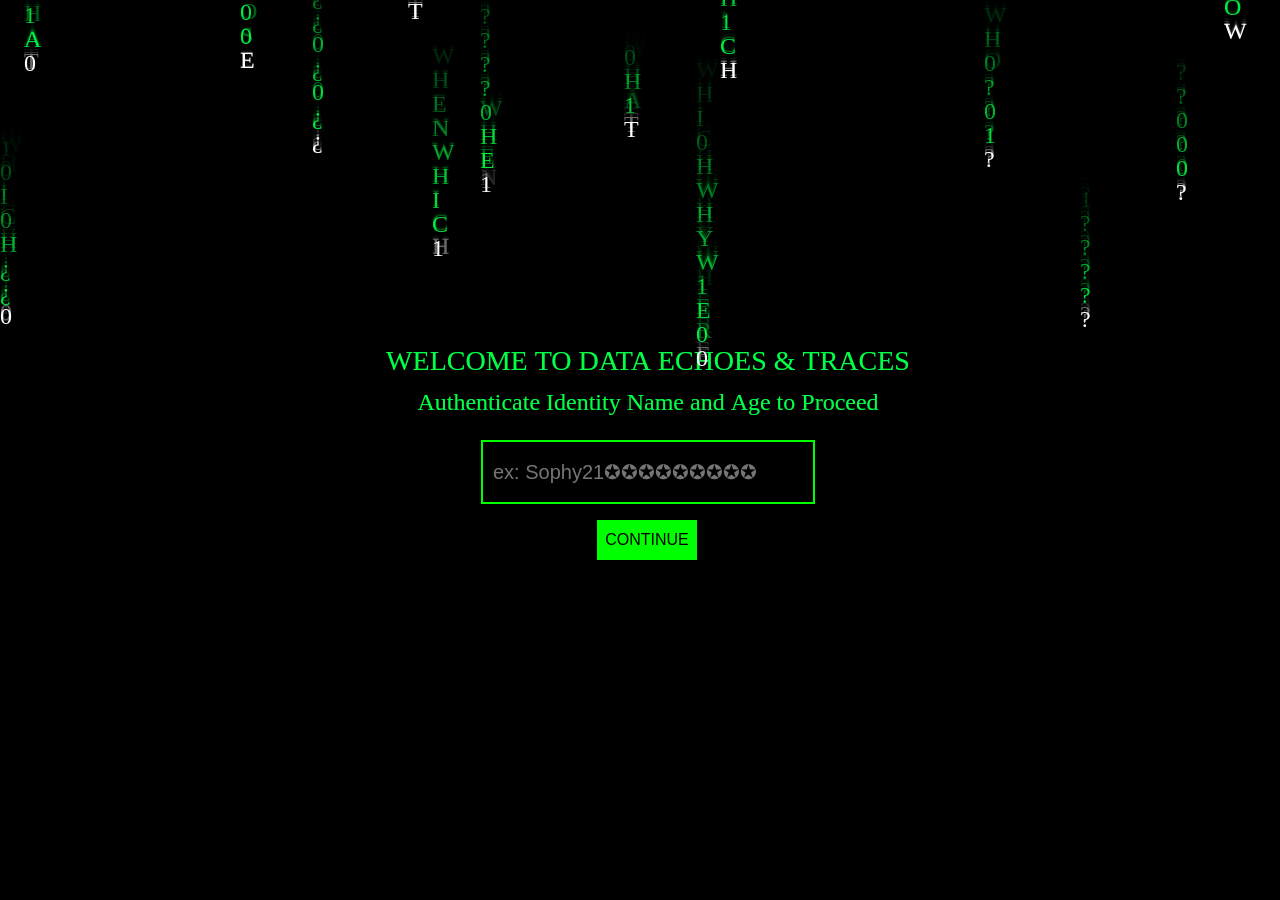
==== commit fd3432cd: "organized files" ====
--- a/index.html
+++ b/index.html
@@ -6,7 +6,7 @@
 
     <title>Sketch</title>
 
-    <link rel="stylesheet" type="text/css" href="style.css">
+    <link rel="stylesheet" type="text/css" href="styles/style.css">
 
     <script src="libraries/p5.min.js"></script>
     <script src="libraries/quicksettings.js"></script>
@@ -14,6 +14,6 @@
   </head>
 
   <body>
-    <script src="sketch.js"></script>
+    <script src="scripts/sketch.js"></script>
   </body>
 </html>
--- a/styles/style.css
+++ b/styles/style.css
@@ -0,0 +1,8 @@
+html, body {
+  margin: 0;
+  padding: 0;
+}
+
+canvas {
+  display: block;
+}
